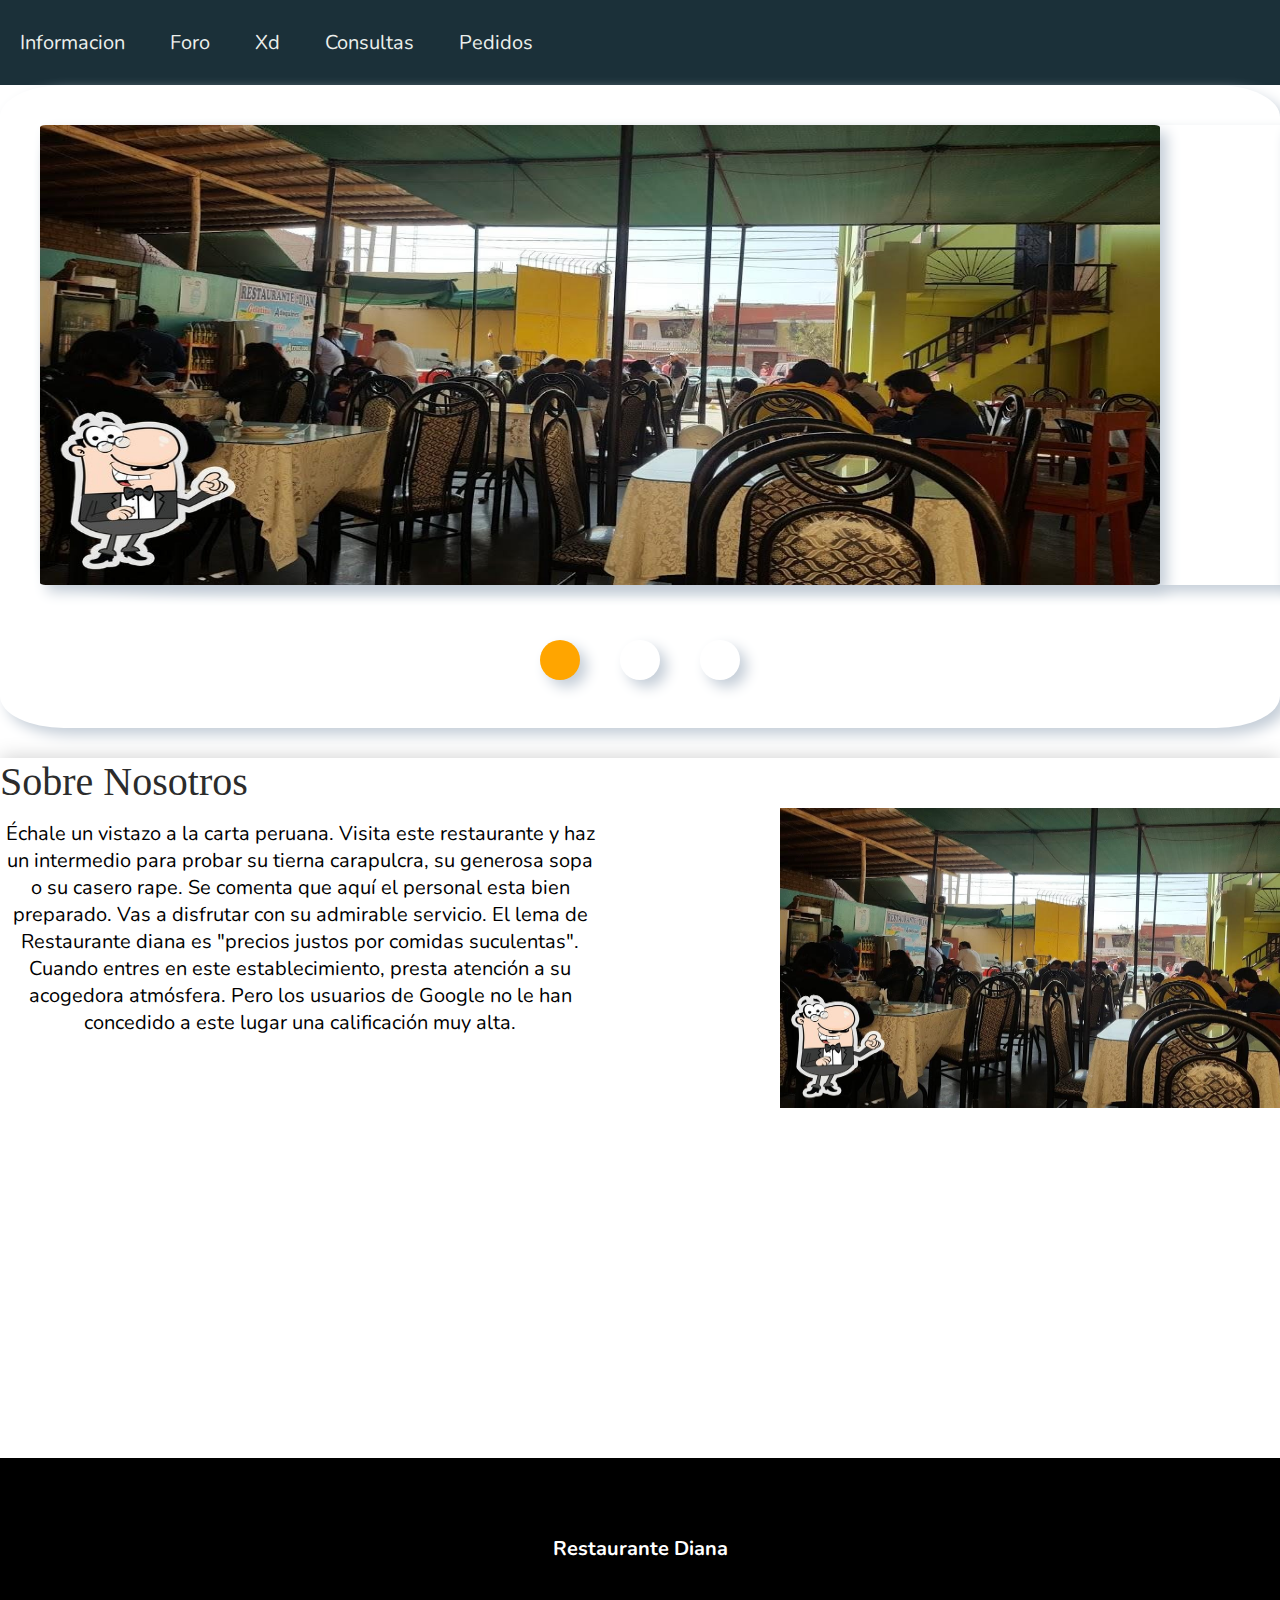
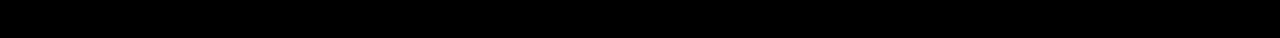
==== Proyecto_HTML/index.html @ 47ce38f6 "Add files via upload" ====
<!DOCTYPE html>
<html lang="en">

<head>
    <meta charset="UTF-8">
    <meta name="viewport" content="width=device-width, initial-scale=1.0">
    <title>Restaurante Diana</title>
    <link rel="stylesheet" href="style.css">

    <script defer src="index.js"></script>


</head>

<body>

    <header class="header">

        <div class="contenedor-nav">
            <nav class="nav">
                <ul class="nav-links">
                    <li><a href="#">Informacion</a></li>
                    <li><a href="#">Foro</a></li>
                    <li><a href="#">Xd</a></li>
                    <li><a href="#">Consultas</a></li>
                    <li><a href="#">Pedidos</a></li>
                </ul>
            </nav>
        </div>
    </header>

    <div class="carousel">
        <div class="grande">
            <img src="Restaurante 1.jpg" alt="Imagen 2" class="img">
            <img src="Restaurante 2.jpg" alt="Imagen 3" class="img">
            <img src="03.jpg" alt="Imagen 3" class="img">
        </div>

        <ul class="puntos">
            <li class="punto activo"></li>
            <li class="punto"></li>
            <li class="punto"></li>

        </ul>

    </div>
    <section class="Informacion-container">
        <div class="Informacion-content">
            <div class="Informacion-1">
                <div class="Informacion-c1">
                    <h2> Sobre Nosotros</h2>
                    <p>Échale un vistazo a la carta peruana. Visita este restaurante y haz un intermedio para
                        probar su
                        tierna carapulcra, su generosa sopa o su casero rape. Se comenta que aquí el personal esta
                        bien
                        preparado. Vas a disfrutar con su admirable servicio. El lema de Restaurante diana es
                        "precios
                        justos por comidas suculentas". Cuando entres en este establecimiento, presta atención a su
                        acogedora atmósfera. Pero los usuarios de Google no le han concedido a este lugar una
                        calificación
                        muy alta.
                    </p>
                </div>
                <div class="informacion-a1">

                    <img src="Diana.jpg" class="platillo">

                </div>

            </div>
            

        </div>
    </section>
    <footer class="footer">
        <div class="contenedor-footer">
            <h1>Restaurante Diana</h1>
        </div>

    </footer>

</body>

</html>
---- Proyecto_HTML/style.css ----
@import url('https://fonts.googleapis.com/css2?family=Nunito:wght@400,800&display=swap');

* {
    box-sizing: border-box;
    margin: 0;
    padding: 0;
    font-family: 'Nunito', sans-serif;
    font-size: 20px;
}

html {
    min-height: 100%;
    position: relative;
}

body {

    margin: 0;
    margin-bottom: 0;

}


.header {
    display: flex;
    align-items: center;
    justify-content: space-between;
    background-color: #1b3039;
    height: 85px;
    padding: 5px 0%;


}

.header .nav-links {
    list-style: none;

}

.header .nav-links li {
    display: inline-block;
    padding: 0 20px;
}

.header .nav-links li:hover {

    transform: scale(1.1);
}

.header .nav-links a {
    font-size: 700;
    color: #ecefec;
    text-decoration: none;
}

.header .nav-links a:hover {

    color: #fff59d;
}

.footer {
    background-color: black;
    position: relative;
    bottom: 0;

    width: 100%;
    height: 180px;
    color: white;
    display: flex;

    align-items: center;
    justify-content: center;
}

.carousel {
    width: 100%;
    box-shadow: 7px 7px 14px #c5ced8;
    border-radius: 5%;
    padding: 2em;
    overflow-x: hidden;

}

.carousel .grande {
    width: 300%;
    background-color: white;
    padding: 0em;
    box-shadow: 7px 7px 14px #c5ced8;
    border-radius: 5%;
    display: inline-flex;
    flex-flow: row nowrap;
    justify-content: space-between;
    align-items: center;
    transition: all .5s ease;
    transform: translateX(0%);
}

.carousel .img {
    width: calc(100% / 3 - 3.99em);

    /* height: auto;*/
    background-color: #ecefec;
    padding: 0;
    max-width: 100%;
    /*max-height: 14em;*/
    height: 23em;
    object-fit: fill;
    box-shadow: 7px 7px 14px #c5ced8;
    border-radius: 0.5%;
    min-height: 10vh;


}

.carousel .puntos {
    width: 100%;
    margin: 1em 0 0;
    padding: .4em;
    display: flex;
    flex-flow: row nowrap;
    align-items: center;
    justify-content: center;
}

.carousel .punto {
    list-style: none;
    width: 2em;
    height: 2em;
    margin: 1em 1em 0;
    box-shadow: 7px 7px 14px #c5ced8;
    border-radius: 100%;
    cursor: pointer;
}

.carousel .punto.activo {
    background-color: orange;

}


.Informacion-content {
    display: flex;
    flex-direction: row;
    align-content: space-between;
    box-shadow: 0 0 20px rgba(0, 0, 0, 0.2);
    margin-top: 30px;

}

.Informacion-1 {
    flex-basis: 0%;
    
}

.Informacion-1 .Informacion-c1 {
  
    
    text-align: center;
    background-color: #ffff;
    height: 400px;  
    padding-bottom:30px;
}

.Informacion-1 .informacion-a1 {
   display: flex;
   position: relative;
   
   right:-130%;
   top: -50%



}

.Informacion-1 .platillo {
    width: 600px;
    height: 300px;
    



}

.Informacion-1 .Informacion-c1 h2 {
    width: fit-content;
    font-size: 40px;
    font-weight: 400;
    margin-bottom: 15px;
    font-family: 'satisfy', cursive;
    color: #2c2c2c;
}
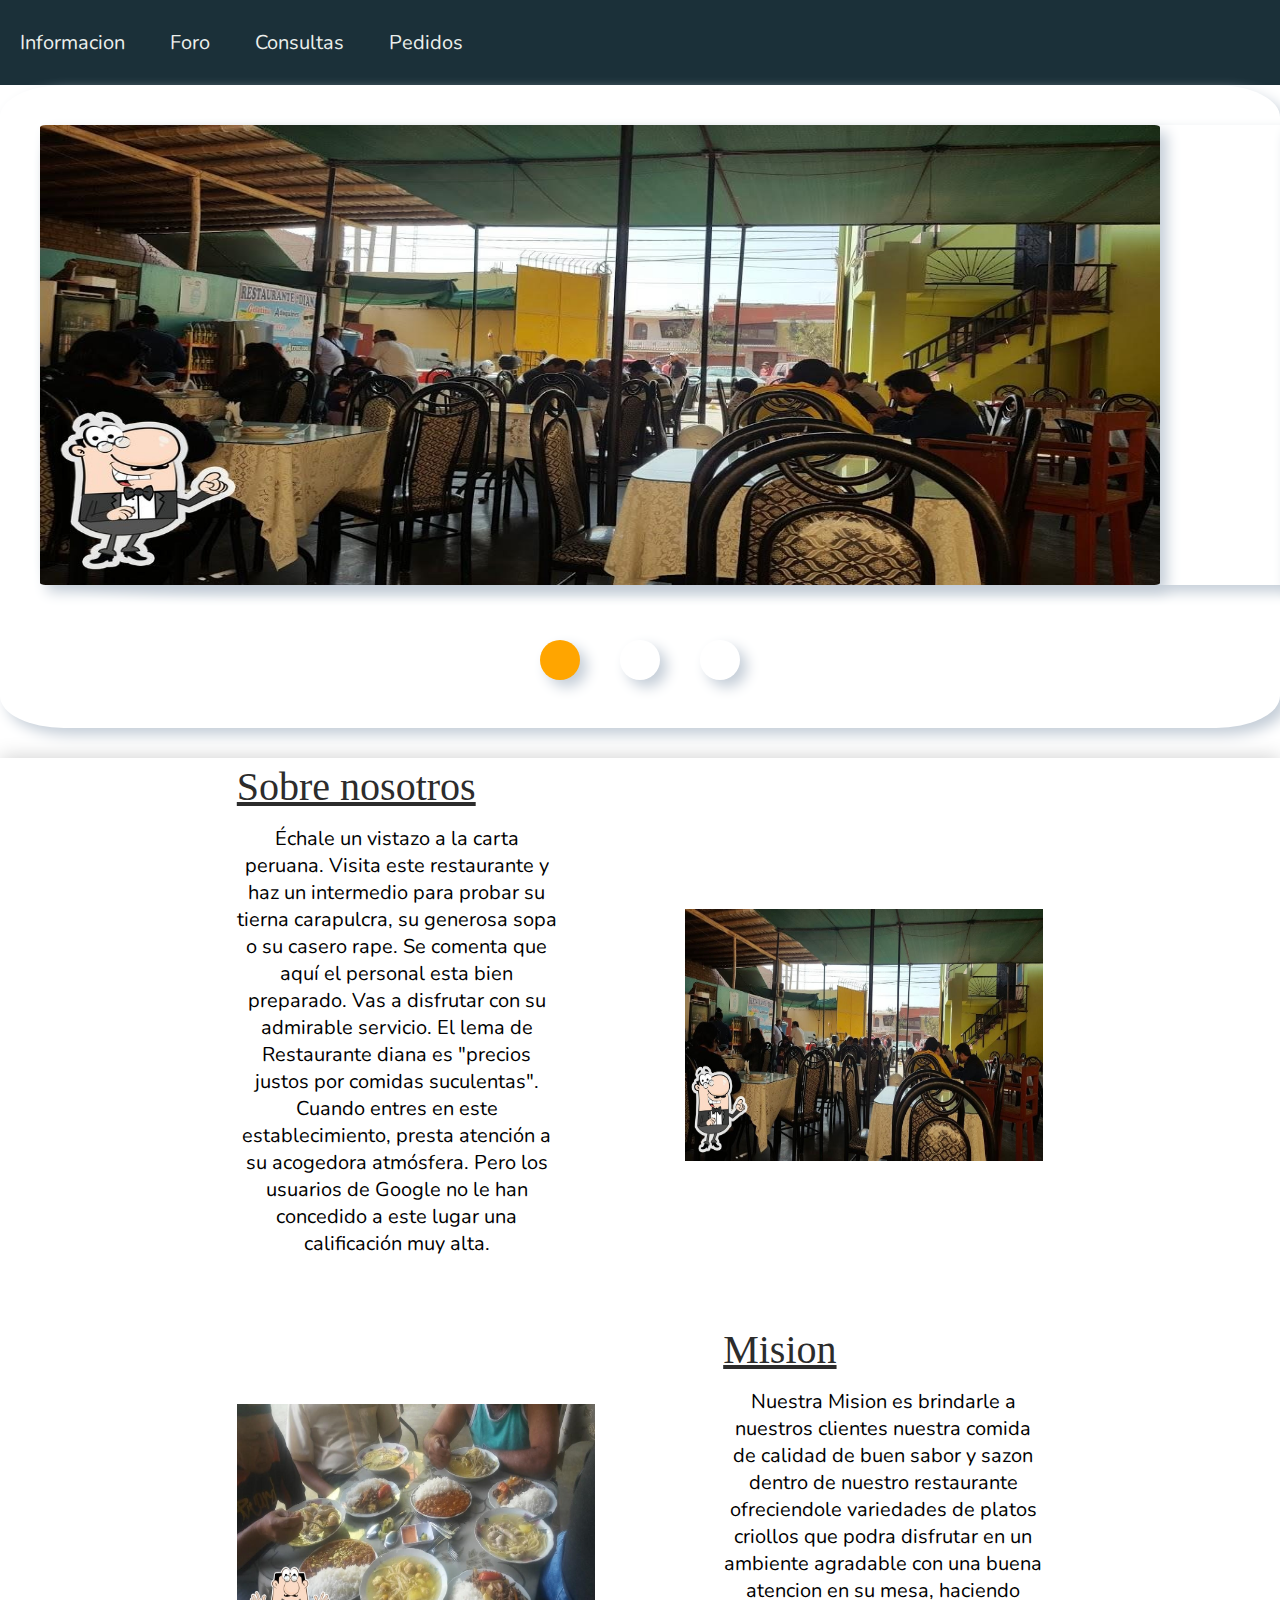
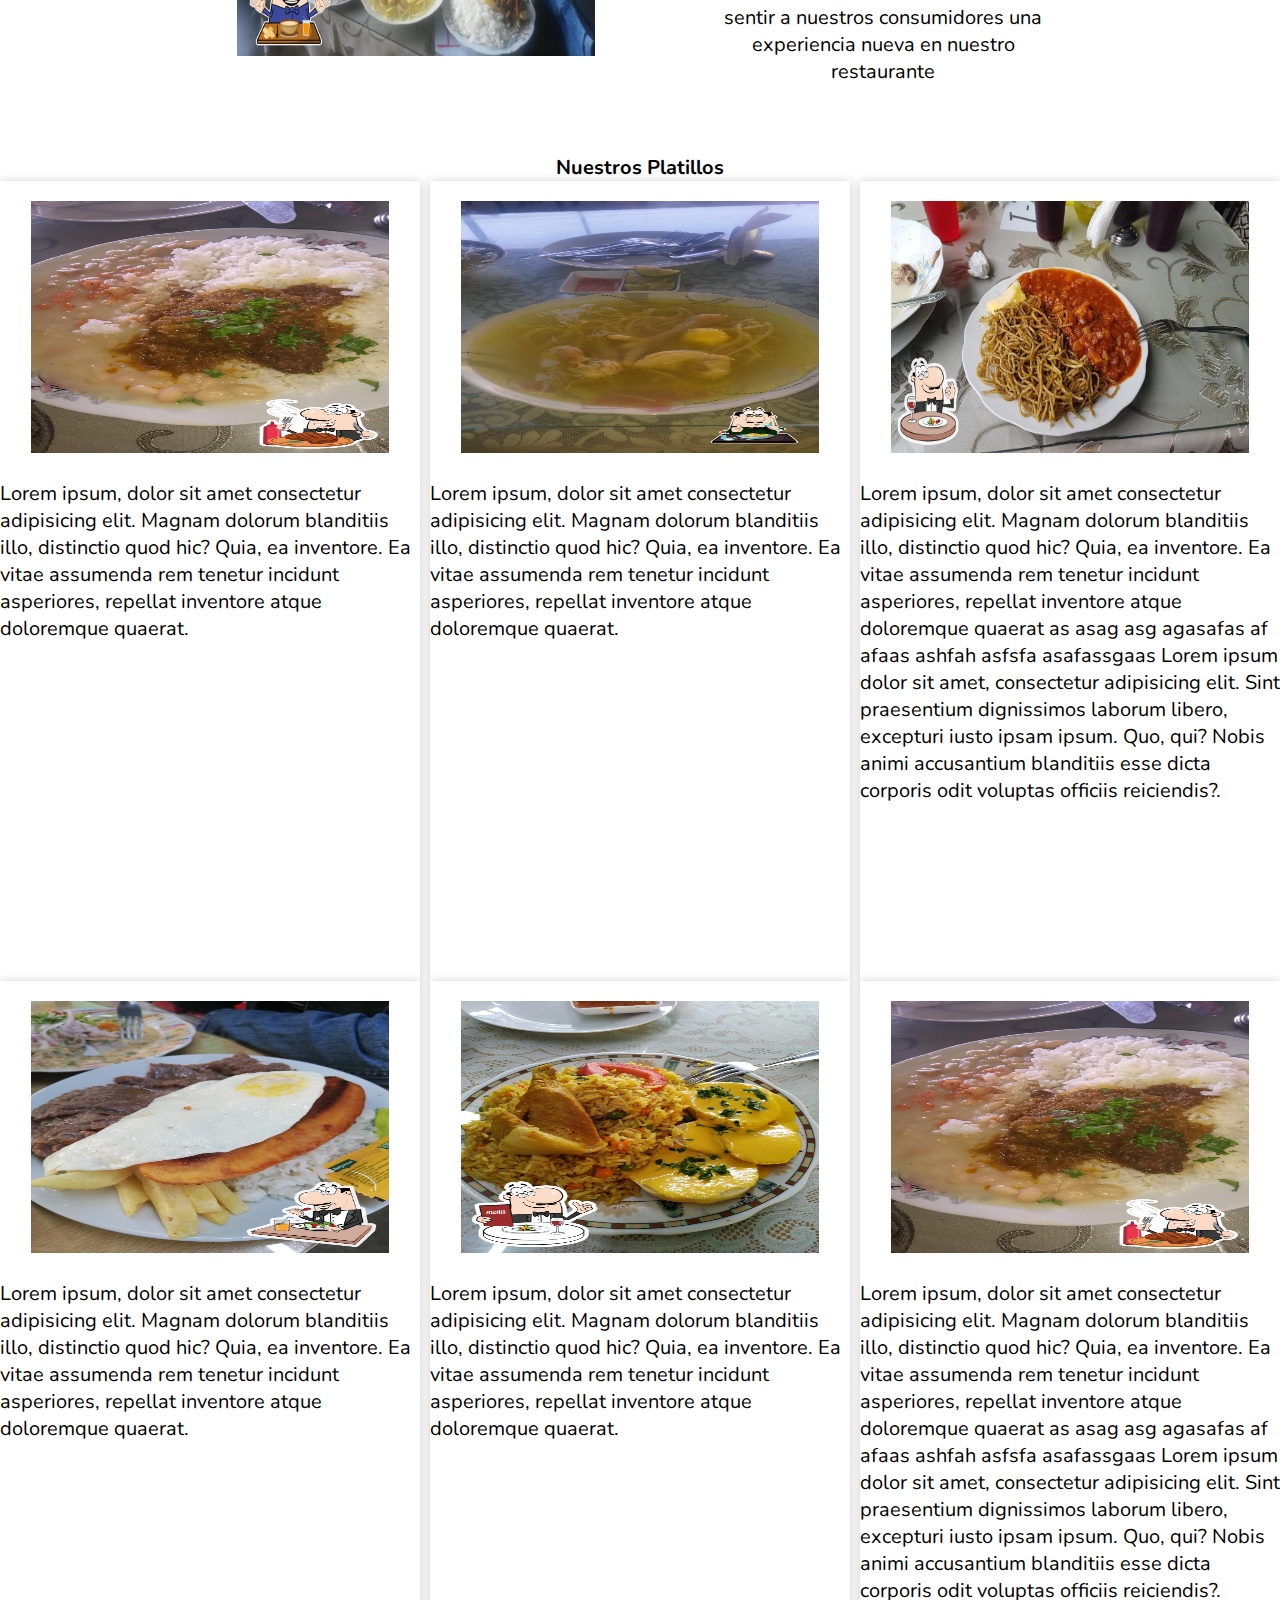
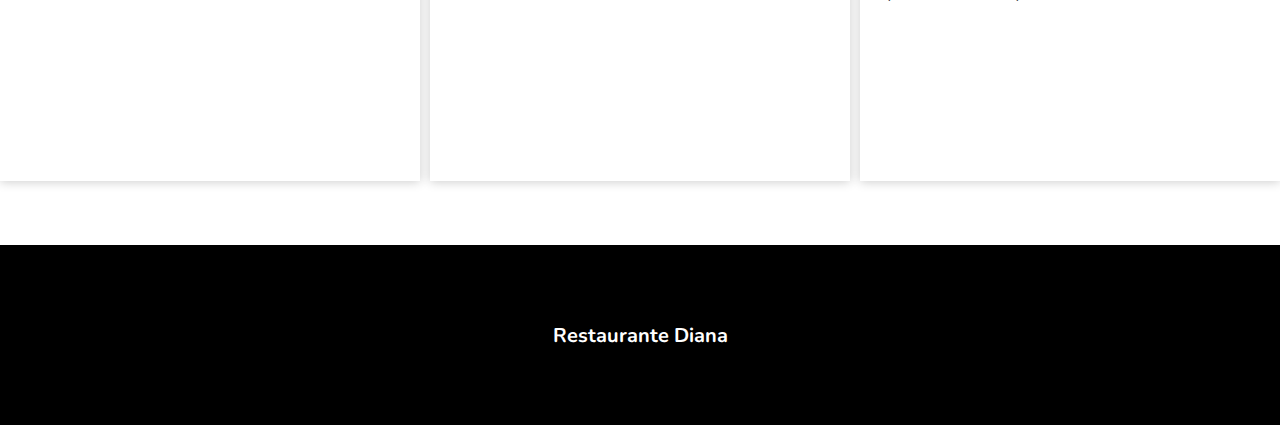
==== commit 1beb6d4f: "Add files via upload" ====
--- a/Proyecto_HTML/index.html
+++ b/Proyecto_HTML/index.html
@@ -21,7 +21,6 @@
                 <ul class="nav-links">
                     <li><a href="#">Informacion</a></li>
                     <li><a href="#">Foro</a></li>
-                    <li><a href="#">Xd</a></li>
                     <li><a href="#">Consultas</a></li>
                     <li><a href="#">Pedidos</a></li>
                 </ul>
@@ -48,7 +47,7 @@
         <div class="Informacion-content">
             <div class="Informacion-1">
                 <div class="Informacion-c1">
-                    <h2> Sobre Nosotros</h2>
+                    <h2> Sobre nosotros</h2>
                     <p>Échale un vistazo a la carta peruana. Visita este restaurante y haz un intermedio para
                         probar su
                         tierna carapulcra, su generosa sopa o su casero rape. Se comenta que aquí el personal esta
@@ -68,7 +67,156 @@
                 </div>
 
             </div>
-            
+            <div class="Informacion-2">
+                <div class="Informacion-c2">
+                    <h2> Mision</h2>
+                    <p>
+                        Nuestra Mision es brindarle a nuestros clientes nuestra comida de calidad de buen sabor y sazon
+                        dentro de nuestro restaurante
+                        ofreciendole variedades de platos criollos que podra disfrutar en un ambiente agradable con una
+                        buena atencion en su mesa, haciendo
+                        sentir a nuestros consumidores una experiencia nueva en nuestro restaurante
+
+                    </p>
+                </div>
+                <div class="informacion-a2">
+
+                    <img src="Restaurante 2.jpg" class="platillo2">
+
+                </div>
+
+            </div>
+            <div class="Informacion-3">
+                <div class="Informacion-c3">
+                    <h2>Nuestros Platillos</h2>
+                </div>
+                <div class="Informacion-a3">
+                    <div class="card-container">
+
+                        <div class="card-containermini">
+                            <div class="card-image">
+                                <figure>
+
+                                    <img src="Platillo1.jpg" class="platillo5">
+                                </figure>
+                            </div>
+                            <div class="contenido">
+                                <p>
+                                    Lorem ipsum, dolor sit amet consectetur adipisicing elit. Magnam dolorum blanditiis
+                                    illo,
+                                    distinctio quod hic? Quia, ea inventore. Ea vitae assumenda rem tenetur incidunt
+                                    asperiores, repellat inventore atque doloremque quaerat.
+                                </p>
+                            </div>
+                        </div>
+                        <div class="card-containermini">
+                            <div class="card-image">
+                                <figure>
+
+                                    <img src="Platillo2.jpg" class="platillo5">
+                                </figure>
+                            </div>
+                            <div class="contenido">
+                                <p>
+                                    Lorem ipsum, dolor sit amet consectetur adipisicing elit. Magnam dolorum blanditiis
+                                    illo,
+                                    distinctio quod hic? Quia, ea inventore. Ea vitae assumenda rem tenetur incidunt
+                                    asperiores, repellat inventore atque doloremque quaerat.
+                                </p>
+                            </div>
+                        </div>
+                        <div class="card-containermini">
+                            <div class="card-image">
+                                <figure>
+
+                                    <img src="Platillo3.jpg" class="platillo5">
+                                </figure>
+                            </div>
+                            <div class="contenido">
+                                <p>
+                                    Lorem ipsum, dolor sit amet consectetur adipisicing elit. Magnam dolorum blanditiis
+                                    illo,
+                                    distinctio quod hic? Quia, ea inventore. Ea vitae assumenda rem tenetur incidunt
+                                    asperiores, repellat inventore atque doloremque quaerat as asag asg
+                                    agasafas af afaas ashfah asfsfa asafassgaas Lorem ipsum dolor sit amet, consectetur
+                                    adipisicing elit. Sint praesentium dignissimos laborum libero, excepturi iusto ipsam
+                                    ipsum. Quo, qui? Nobis animi accusantium blanditiis esse dicta corporis odit
+                                    voluptas officiis reiciendis?.
+                                </p>
+                            </div>
+                        </div>
+
+
+
+                    </div>
+
+
+                </div>
+                <div class="Informacion-a3">
+                    <div class="card-container">
+
+                        <div class="card-containermini">
+                            <div class="card-image">
+                                <figure>
+
+                                    <img src="Platillo4.jpg" class="platillo5">
+                                </figure>
+                            </div>
+                            <div class="contenido">
+                                <p>
+                                    Lorem ipsum, dolor sit amet consectetur adipisicing elit. Magnam dolorum blanditiis
+                                    illo,
+                                    distinctio quod hic? Quia, ea inventore. Ea vitae assumenda rem tenetur incidunt
+                                    asperiores, repellat inventore atque doloremque quaerat.
+                                </p>
+                            </div>
+                        </div>
+                        <div class="card-containermini">
+                            <div class="card-image">
+                                <figure>
+
+                                    <img src="Platillo5.jpg" class="platillo5">
+                                </figure>
+                            </div>
+                            <div class="contenido">
+                                <p>
+                                    Lorem ipsum, dolor sit amet consectetur adipisicing elit. Magnam dolorum blanditiis
+                                    illo,
+                                    distinctio quod hic? Quia, ea inventore. Ea vitae assumenda rem tenetur incidunt
+                                    asperiores, repellat inventore atque doloremque quaerat.
+                                </p>
+                            </div>
+                        </div>
+                        <div class="card-containermini">
+                            <div class="card-image">
+                                <figure>
+
+                                    <img src="Platillo1.jpg" class="platillo5">
+                                </figure>
+                            </div>
+                            <div class="contenido">
+                                <p>
+                                    Lorem ipsum, dolor sit amet consectetur adipisicing elit. Magnam dolorum blanditiis
+                                    illo,
+                                    distinctio quod hic? Quia, ea inventore. Ea vitae assumenda rem tenetur incidunt
+                                    asperiores, repellat inventore atque doloremque quaerat as asag asg
+                                    agasafas af afaas ashfah asfsfa asafassgaas Lorem ipsum dolor sit amet, consectetur
+                                    adipisicing elit. Sint praesentium dignissimos laborum libero, excepturi iusto ipsam
+                                    ipsum. Quo, qui? Nobis animi accusantium blanditiis esse dicta corporis odit
+                                    voluptas officiis reiciendis?.
+                                </p>
+                            </div>
+                        </div>
+
+
+
+                    </div>
+
+
+                </div>
+               
+            </div>
+
 
         </div>
     </section>
--- a/Proyecto_HTML/style.css
+++ b/Proyecto_HTML/style.css
@@ -14,9 +14,10 @@
 }
 
 body {
-
-    margin: 0;
-    margin-bottom: 0;
+   
+
+    margin: 0%;
+    margin-bottom: 0%;
 
 }
 
@@ -119,7 +120,7 @@
     display: flex;
     flex-flow: row nowrap;
     align-items: center;
-    justify-content: center;
+    justify-content: center;                    
 }
 
 .carousel .punto {
@@ -138,54 +139,179 @@
 }
 
 
+
+
 .Informacion-content {
-    display: flex;
-    flex-direction: row;
-    align-content: space-between;
+   
     box-shadow: 0 0 20px rgba(0, 0, 0, 0.2);
     margin-top: 30px;
 
 }
 
 .Informacion-1 {
-    flex-basis: 0%;
-    
-}
-
+    display: flex;
+    flex-direction: row;
+    align-content: center;
+    justify-content: center;
+    align-items: center;
+    flex-wrap: nowrap;
+    padding-top: 5px;
+  
+ }
+.Informacion-2 {
+    display: flex;
+    flex-direction: row-reverse;
+    justify-content: center;
+    align-items: center;
+    flex-wrap: nowrap;
+    padding-top: 5px;
+ }
+ 
 .Informacion-1 .Informacion-c1 {
-  
-    
+
+
     text-align: center;
     background-color: #ffff;
-    height: 400px;  
-    padding-bottom:30px;
-}
-
+    height: 400px;
+    padding-right: 0;
+    padding-left: 0;
+    padding-bottom: 5vw;
+    width: 25%;
+    height: 35%;
+}
+ .Informacion-2 .Informacion-c2 {
+    text-align: center;
+    
+    background-color: #ffff;
+    height: 400px;
+    padding-right: 0px;
+    padding-left: 0;
+    padding-bottom: 5vw;
+    width: 25%;
+    height: 35%;
+    
+}
 .Informacion-1 .informacion-a1 {
-   display: flex;
-   position: relative;
-   
-   right:-130%;
-   top: -50%
-
-
-
-}
-
-.Informacion-1 .platillo {
-    width: 600px;
-    height: 300px;
-    
-
-
+    padding-top: 2vh;
+    padding-bottom: 2vw;
+    padding-left: 10%;
+  
+      
+}
+.Informacion-2 .informacion-a2{
+    padding-top: 2vh;
+    padding-bottom: 2vw;
+    padding-right: 10%;
+}
+.Informacion-1 .platillo{
+    width: 28vw;
+    height: 28vh;
+
+
+}
+.Informacion-2 .platillo2{
+    width: 28vw;
+    height: 28vh;
+
+}
+
+.Informacion-1 .Informacion-c1 p,.Informacion-2 .Informacion-c2 p{
+
+    width: fit-content;
+   
 
 }
 
 .Informacion-1 .Informacion-c1 h2 {
     width: fit-content;
+    text-decoration: underline;
     font-size: 40px;
     font-weight: 400;
     margin-bottom: 15px;
     font-family: 'satisfy', cursive;
     color: #2c2c2c;
 }
+
+.Informacion-2 .Informacion-c2 h2{
+    width: fit-content;
+    text-decoration: underline;
+    font-size: 40px;
+    font-weight: 400;
+    margin-bottom: 15px;
+    font-family: 'satisfy', cursive;
+    color: #2c2c2c;
+
+}
+
+
+
+
+    
+
+
+.Informacion-3{
+    display: flex;
+    flex-direction: column;
+    justify-content: center;
+    align-items: center;
+    flex-wrap: nowrap;
+    padding-top: 5px;
+    padding-bottom: 5%;
+
+}
+.Informacion-3 .Informacion-c3{
+    display: flex;
+    justify-content: center;
+
+}
+.Informacion-3 .Informacion-a3{
+    display: flex;
+    flex-direction: column;
+    flex-wrap: nowrap;
+    width: 100%;
+
+    
+
+}
+.Informacion-3 .card-container{
+    display:flex ;
+    width: 100%;
+    flex-direction: row;
+    justify-content: center;
+    align-items: center;
+    flex-wrap: nowrap;
+    
+    height: 100%;
+    max-height: 100%;
+    gap: 10px;
+}
+.Informacion-3 .card-image{
+   
+   margin: 20px;
+   border-radius: 6px;
+
+   
+
+}
+.Informacion-3 .card-containermini{
+    
+    display: flex;
+    flex-direction: column;
+    flex-wrap: nowrap;
+    align-items: center;
+    
+    overflow: hidden;
+    background: #fff;
+
+    width: 100%;
+    height: 800px;
+    
+    box-shadow: 0px  1px 10px rgba(0, 0, 0, 0.2);
+
+    
+}
+.Informacion-3 .platillo1,.platillo2,.platillo3,.platillo4,.platillo5{
+    width: 28vw;
+    height: 28vh;
+}
+
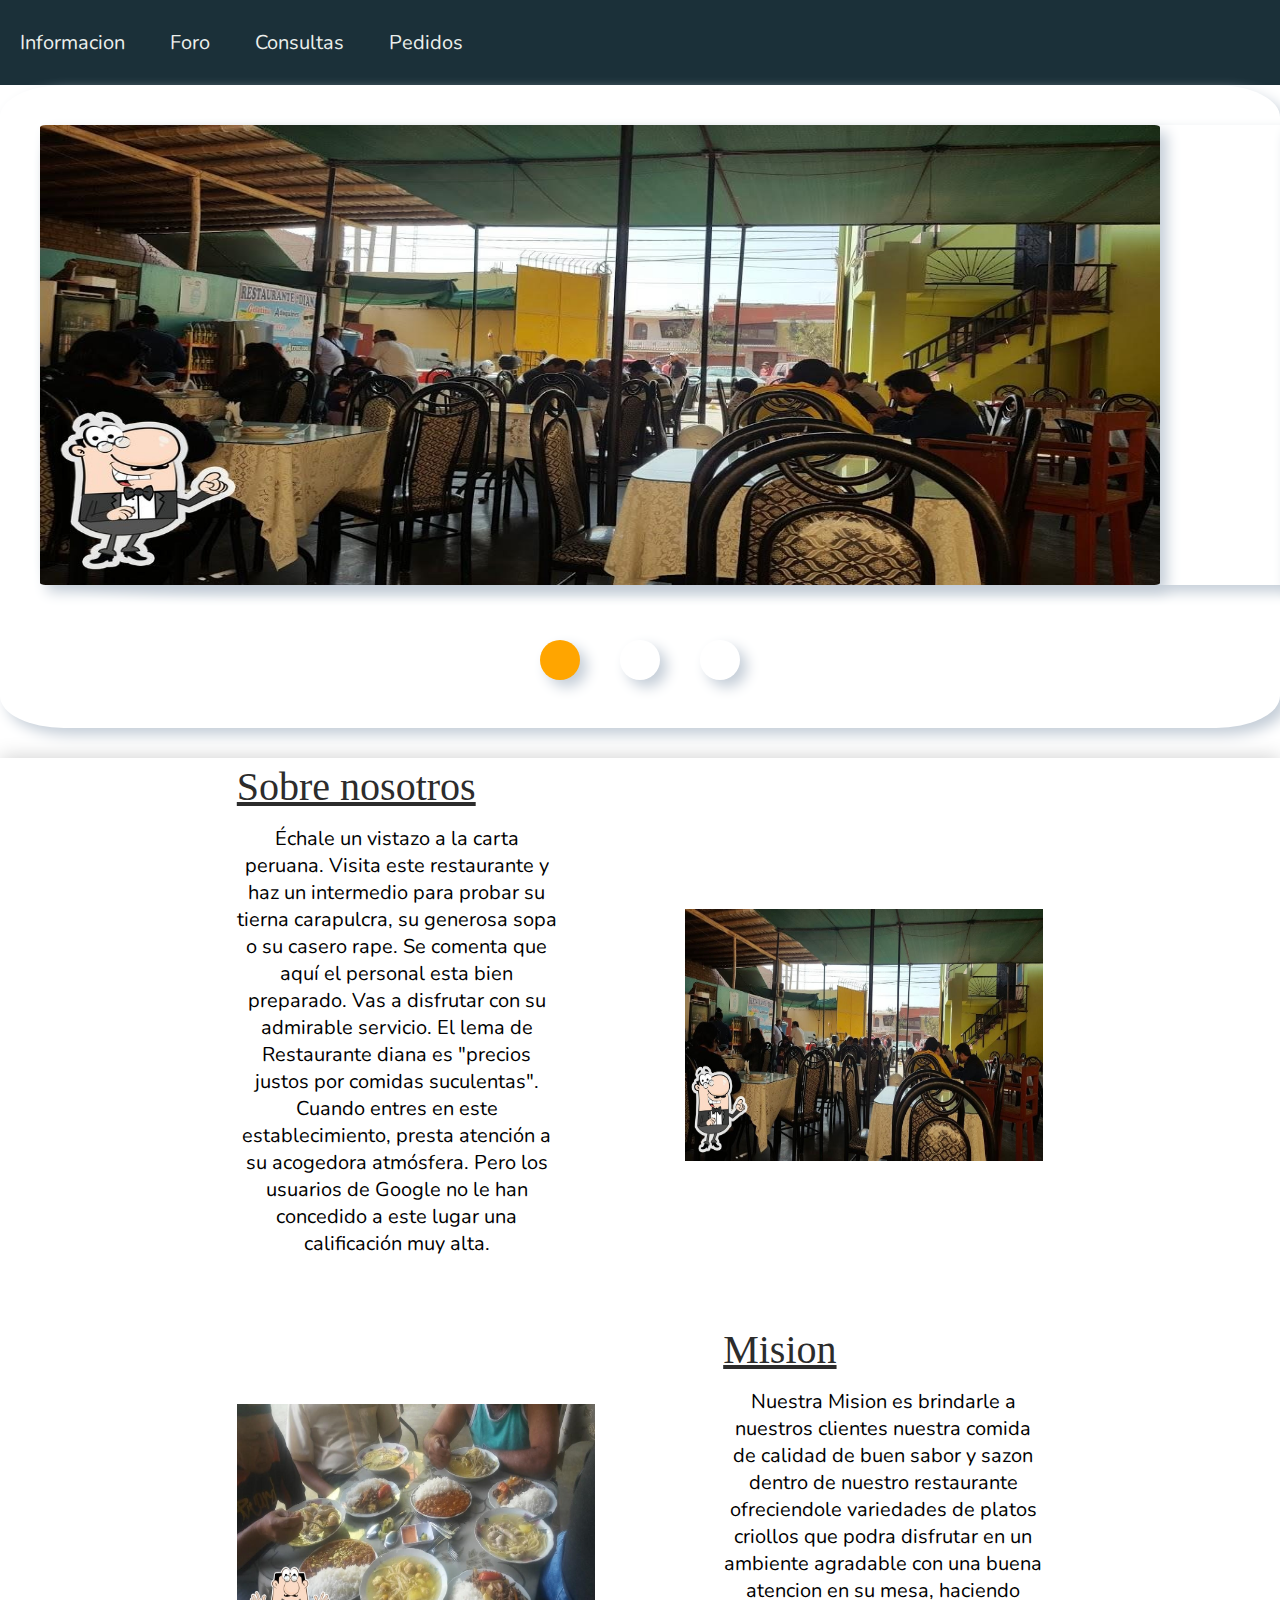
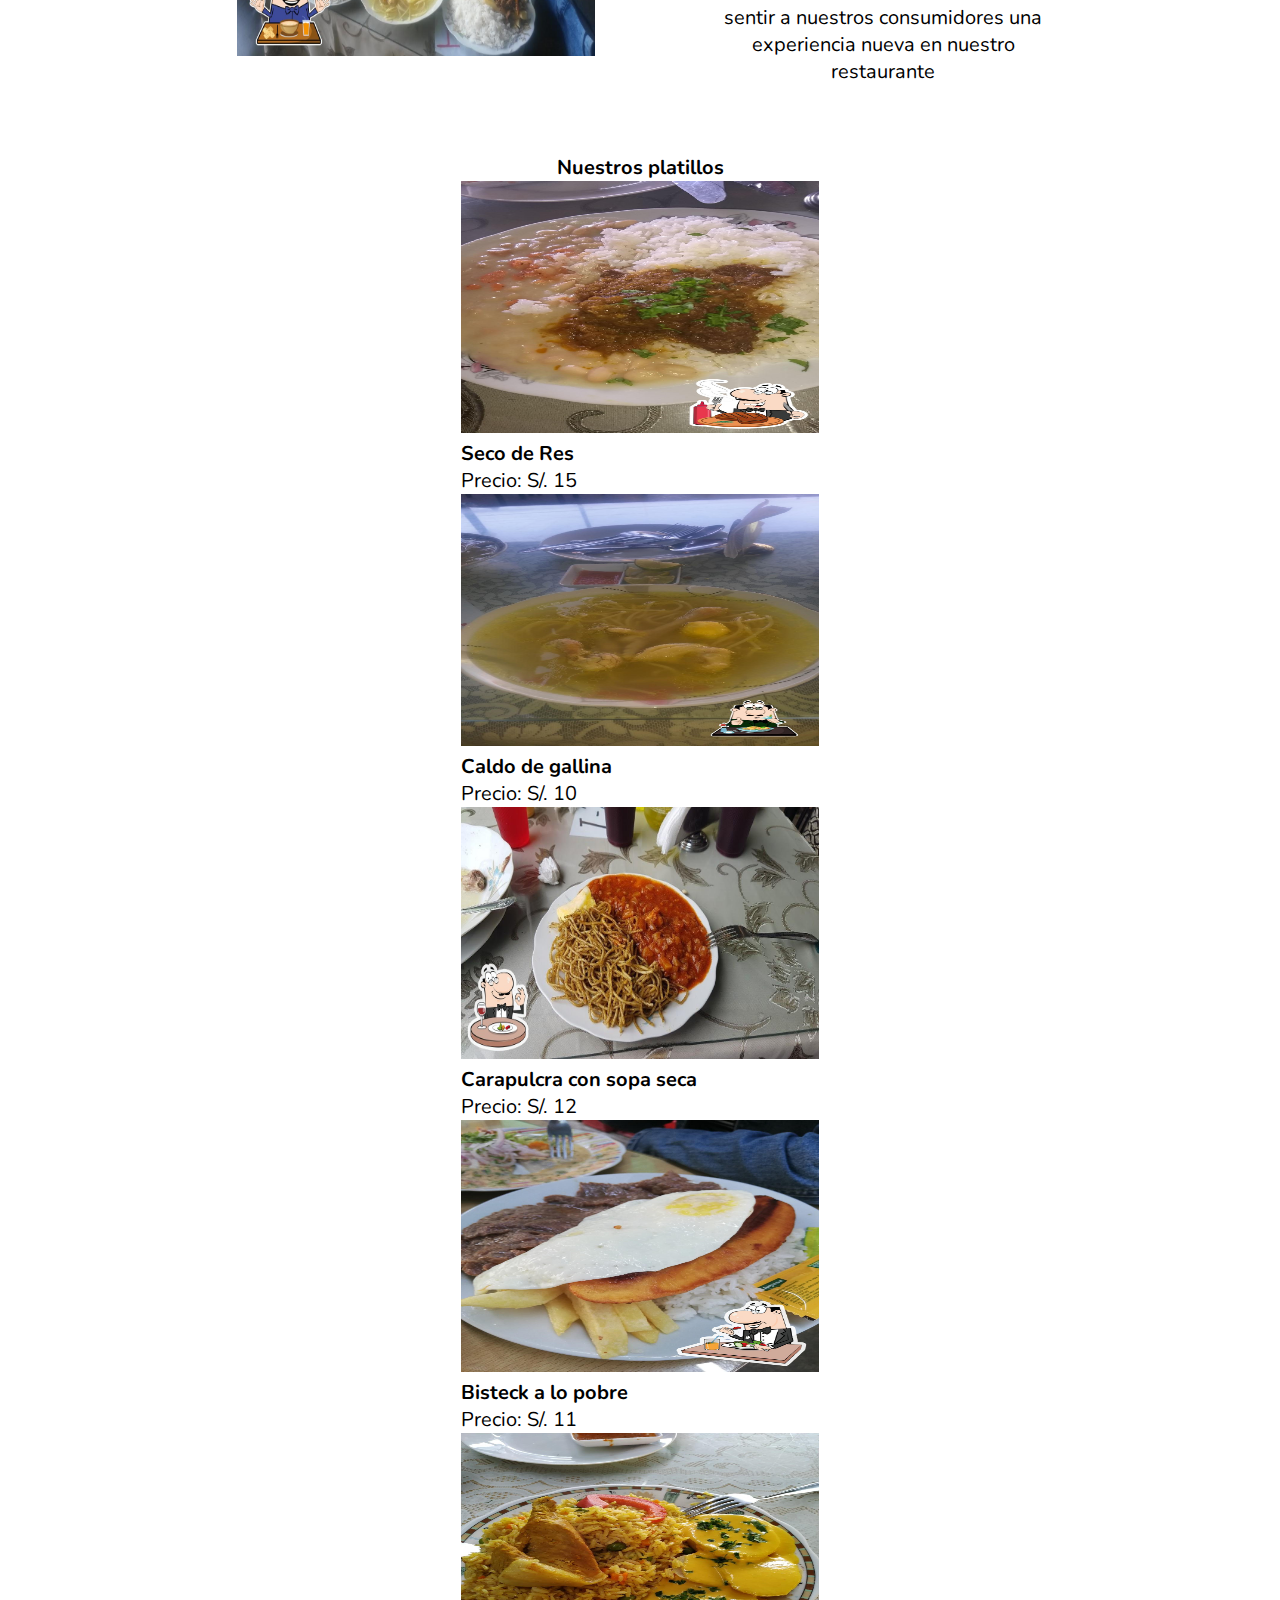
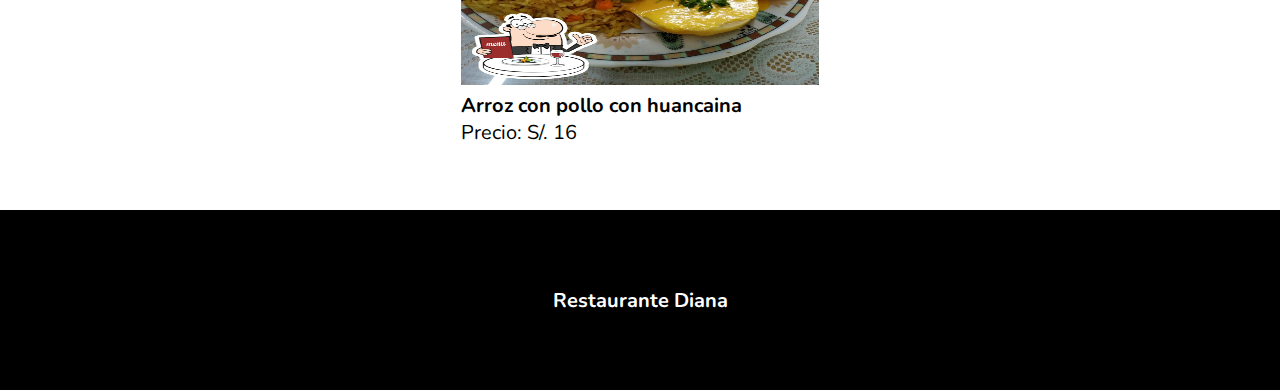
==== commit 9a97b935: "Update index.html" ====
--- a/Proyecto_HTML/index.html
+++ b/Proyecto_HTML/index.html
@@ -32,7 +32,7 @@
         <div class="grande">
             <img src="Restaurante 1.jpg" alt="Imagen 2" class="img">
             <img src="Restaurante 2.jpg" alt="Imagen 3" class="img">
-            <img src="03.jpg" alt="Imagen 3" class="img">
+            <img src="Platillo5.jpg" alt="Imagen 3" class="img">
         </div>
 
         <ul class="puntos">
@@ -41,8 +41,8 @@
             <li class="punto"></li>
 
         </ul>
+    </div>
 
-    </div>
     <section class="Informacion-container">
         <div class="Informacion-content">
             <div class="Informacion-1">
@@ -76,7 +76,6 @@
                         ofreciendole variedades de platos criollos que podra disfrutar en un ambiente agradable con una
                         buena atencion en su mesa, haciendo
                         sentir a nuestros consumidores una experiencia nueva en nuestro restaurante
-
                     </p>
                 </div>
                 <div class="informacion-a2">
@@ -87,146 +86,95 @@
 
             </div>
             <div class="Informacion-3">
-                <div class="Informacion-c3">
-                    <h2>Nuestros Platillos</h2>
-                </div>
-                <div class="Informacion-a3">
-                    <div class="card-container">
+                <h1>Nuestros platillos</h1>
+                <div class="container">
+                    <div class="card">
+                        <div class="front">
 
-                        <div class="card-containermini">
-                            <div class="card-image">
-                                <figure>
-
-                                    <img src="Platillo1.jpg" class="platillo5">
-                                </figure>
-                            </div>
-                            <div class="contenido">
-                                <p>
-                                    Lorem ipsum, dolor sit amet consectetur adipisicing elit. Magnam dolorum blanditiis
-                                    illo,
-                                    distinctio quod hic? Quia, ea inventore. Ea vitae assumenda rem tenetur incidunt
-                                    asperiores, repellat inventore atque doloremque quaerat.
-                                </p>
-                            </div>
-                        </div>
-                        <div class="card-containermini">
-                            <div class="card-image">
-                                <figure>
-
-                                    <img src="Platillo2.jpg" class="platillo5">
-                                </figure>
-                            </div>
-                            <div class="contenido">
-                                <p>
-                                    Lorem ipsum, dolor sit amet consectetur adipisicing elit. Magnam dolorum blanditiis
-                                    illo,
-                                    distinctio quod hic? Quia, ea inventore. Ea vitae assumenda rem tenetur incidunt
-                                    asperiores, repellat inventore atque doloremque quaerat.
-                                </p>
-                            </div>
-                        </div>
-                        <div class="card-containermini">
-                            <div class="card-image">
-                                <figure>
-
-                                    <img src="Platillo3.jpg" class="platillo5">
-                                </figure>
-                            </div>
-                            <div class="contenido">
-                                <p>
-                                    Lorem ipsum, dolor sit amet consectetur adipisicing elit. Magnam dolorum blanditiis
-                                    illo,
-                                    distinctio quod hic? Quia, ea inventore. Ea vitae assumenda rem tenetur incidunt
-                                    asperiores, repellat inventore atque doloremque quaerat as asag asg
-                                    agasafas af afaas ashfah asfsfa asafassgaas Lorem ipsum dolor sit amet, consectetur
-                                    adipisicing elit. Sint praesentium dignissimos laborum libero, excepturi iusto ipsam
-                                    ipsum. Quo, qui? Nobis animi accusantium blanditiis esse dicta corporis odit
-                                    voluptas officiis reiciendis?.
-                                </p>
-                            </div>
-                        </div>
+                            <img src="Platillo1.jpg" class="platillo1">
 
 
+                        </div>
+                        <div class="back">
+                            <h1>Seco de Res</h1>
+                            <p>Precio: S/. 15</p>
+
+                        </div>
 
                     </div>
 
+                    <div class="card">
+                        <div class="front">
 
-                </div>
-                <div class="Informacion-a3">
-                    <div class="card-container">
+                            <img src="Platillo2.jpg" class="platillo1">
 
-                        <div class="card-containermini">
-                            <div class="card-image">
-                                <figure>
 
-                                    <img src="Platillo4.jpg" class="platillo5">
-                                </figure>
-                            </div>
-                            <div class="contenido">
-                                <p>
-                                    Lorem ipsum, dolor sit amet consectetur adipisicing elit. Magnam dolorum blanditiis
-                                    illo,
-                                    distinctio quod hic? Quia, ea inventore. Ea vitae assumenda rem tenetur incidunt
-                                    asperiores, repellat inventore atque doloremque quaerat.
-                                </p>
-                            </div>
                         </div>
-                        <div class="card-containermini">
-                            <div class="card-image">
-                                <figure>
+                        <div class="back">
+                            <h1>Caldo de gallina</h1>
+                            <p>Precio: S/. 10</p>
 
-                                    <img src="Platillo5.jpg" class="platillo5">
-                                </figure>
-                            </div>
-                            <div class="contenido">
-                                <p>
-                                    Lorem ipsum, dolor sit amet consectetur adipisicing elit. Magnam dolorum blanditiis
-                                    illo,
-                                    distinctio quod hic? Quia, ea inventore. Ea vitae assumenda rem tenetur incidunt
-                                    asperiores, repellat inventore atque doloremque quaerat.
-                                </p>
-                            </div>
-                        </div>
-                        <div class="card-containermini">
-                            <div class="card-image">
-                                <figure>
-
-                                    <img src="Platillo1.jpg" class="platillo5">
-                                </figure>
-                            </div>
-                            <div class="contenido">
-                                <p>
-                                    Lorem ipsum, dolor sit amet consectetur adipisicing elit. Magnam dolorum blanditiis
-                                    illo,
-                                    distinctio quod hic? Quia, ea inventore. Ea vitae assumenda rem tenetur incidunt
-                                    asperiores, repellat inventore atque doloremque quaerat as asag asg
-                                    agasafas af afaas ashfah asfsfa asafassgaas Lorem ipsum dolor sit amet, consectetur
-                                    adipisicing elit. Sint praesentium dignissimos laborum libero, excepturi iusto ipsam
-                                    ipsum. Quo, qui? Nobis animi accusantium blanditiis esse dicta corporis odit
-                                    voluptas officiis reiciendis?.
-                                </p>
-                            </div>
                         </div>
 
+                    </div>
+                    <div class="card">
+                        <div class="front">
 
+                            <img src="Platillo3.jpg" class="platillo1">
+
+
+                        </div>
+                        <div class="back">
+                            <h1>Carapulcra con sopa seca</h1>
+                            <p>Precio: S/. 12</p>
+
+                        </div>
+
+                    </div>
+                    <div class="card">
+                        <div class="front">
+
+                            <img src="Platillo4.jpg" class="platillo1">
+
+
+                        </div>
+                        <div class="back">
+                            <h1>Bisteck a lo pobre</h1>
+                            <p>Precio: S/. 11</p>
+
+                        </div>
+
+                    </div>
+                    <div class="card">
+                        <div class="front">
+
+                            <img src="Platillo5.jpg" class="platillo1">
+
+
+                        </div>
+                        <div class="back">
+                            <h1>Arroz con pollo con huancaina</h1>
+                            <p>Precio: S/. 16</p>
+
+                        </div>
 
                     </div>
 
+                </div>
 
-                </div>
-               
+
             </div>
 
 
         </div>
     </section>
-    <footer class="footer">
-        <div class="contenedor-footer">
-            <h1>Restaurante Diana</h1>
-        </div>
 
-    </footer>
 
 </body>
+<footer class="footer">
+    <div class="contenedor-footer">
+        <h1>Restaurante Diana</h1>
+    </div>
+</footer>
 
-</html>+</html>
